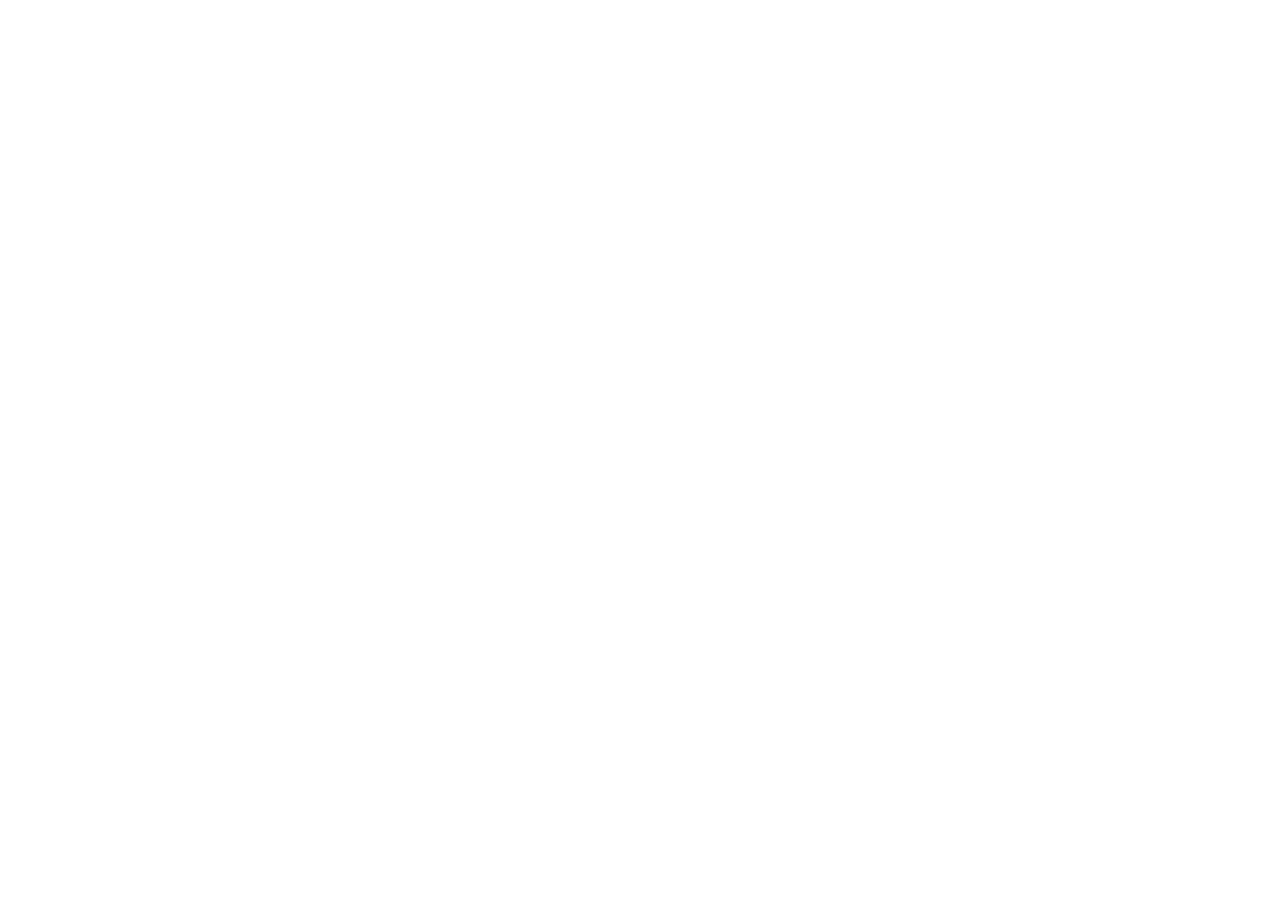
==== index.html @ 9403a47a "ccs global" ====
<!DOCTYPE html>
<html lang="en">
<head>
    <meta charset="UTF-8">
    <meta name="viewport" content="width=device-width, initial-scale=1.0">
    <title>BlogDeCafé</title>
    <link rel="stylesheet" href="css/normalize.css">
    <link href="https://fonts.googleapis.com/css2?family=Open+Sans:ital,wght@0,300..800;1,300..800&family=PT+Sans:ital,wght@0,400;0,700;1,400;1,700&display=swap" rel="stylesheet">
    <link rel="stylesheet" href="css/style.css">
</head>
<body>
    
</body>
</html>
---- css/style.css ----
:root {
    --fuenteHeading: 'PT Sans', sans-serif;
    --fuenteParrafos: 'Open Sans', sans-serif;

    --primario: #784D3C;
    --blanco: #ffffff;
    --negro: #000000;
}

html{
    box-sizing: border-box;
    font-size: 62.5%; /* 1rem = 10px */
}

*, *:before, *:after {
    box-sizing: inherit;
}
body{
    font-family: var(--fuenteParrafos);
    font-size: 1.6rem;
    line-height: 2;
}

/** Globales **/
.contenedor {
    max-width: 120rem;
    width: 90%;
    margin: 0 auto;
}

a{
    text-decoration: none;
}
h1, h2, h3, h4 {
    font-family: var(--fuenteHeading);
}
h1{
    font-size: 4.8rem;
}
h2{
    font-size: 4rem;
}
h3{
    font-size: 3.2rem;
}
h4{
    font-size: 2.8rem;
}
img{
    max-width: 100%;
}
/** Utilidades **/

.no-margin{
    margin: 0;
}
.no-padding{
    padding: 0;
}
.centrar-texto{
    text-align: center;
}
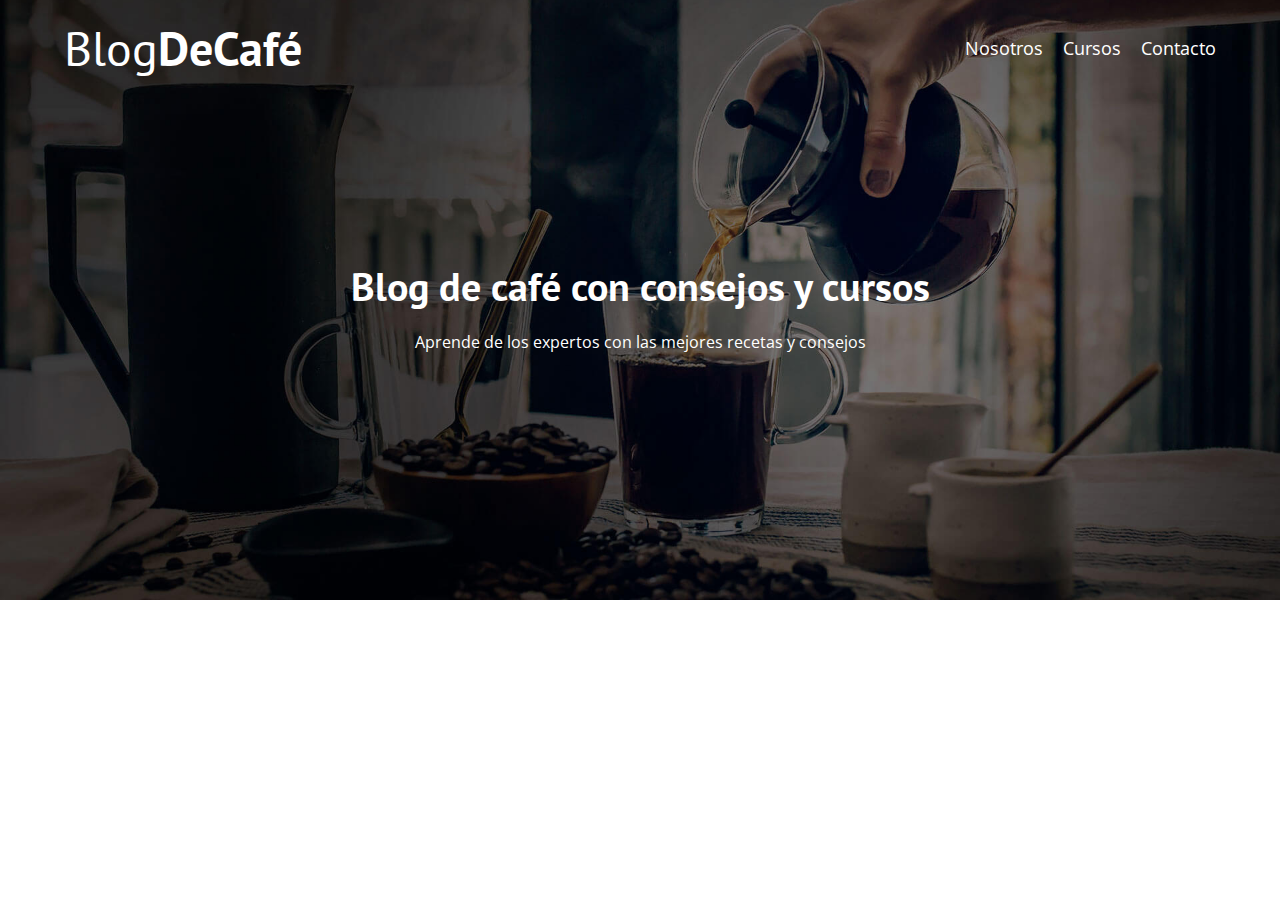
==== commit 7fc695f7: "develop-fix-1" ====
--- a/index.html
+++ b/index.html
@@ -6,9 +6,29 @@
     <title>BlogDeCafé</title>
     <link rel="stylesheet" href="css/normalize.css">
     <link href="https://fonts.googleapis.com/css2?family=Open+Sans:ital,wght@0,300..800;1,300..800&family=PT+Sans:ital,wght@0,400;0,700;1,400;1,700&display=swap" rel="stylesheet">
-    <link rel="stylesheet" href="css/style.css">
+    <link rel="stylesheet" type="text/css" href="css/style.css">
 </head>
 <body>
+
+    <header class="header">
+        <div class="contenedor">
+            <div class="barra">
+                <a class="logo" href="index.html">
+                    <h1 class="logo__nombre no-margin centrar-texto">Blog<span class="logo__bold">DeCafé</span></h1>
+                </a>
+
+                <nav class="navegacion">
+                    <a href="nosotros.html" class="navegacion__enlace">Nosotros</a>
+                    <a href="cursos.html" class="navegacion__enlace">Cursos</a>
+                    <a href="contacto.html" class="navegacion__enlace">Contacto</a>
+                </nav>
+            </div>
+        </div>
+        <div class="header__texto">
+            <h2 class="no-margin">Blog de café con consejos y cursos</h2>
+            <p class="no-margin">Aprende de los expertos con las mejores recetas y consejos</p>
+        </div>
+    </header>
     
 </body>
 </html>--- a/css/style.css
+++ b/css/style.css
@@ -59,4 +59,53 @@
 }
 .centrar-texto{
     text-align: center;
-}+}
+
+/** HEADER **/
+.header{
+    background-image: url(../img/banner.jpg);
+    height: 60rem;
+    background-size: cover;
+    background-repeat: no-repeat;
+    background-position: center center;
+}
+.header__texto{
+    text-align: center;
+    color: var(--blanco);
+    margin-top: 5rem;
+}
+@media (min-width: 768px) {
+   .header__texto{
+    margin-top: 15rem;
+   }
+}
+@media (min-width: 768px) {
+   .barra{
+    display: flex;
+    justify-content: space-between;
+    align-items: center;
+   }
+}
+.logo{ 
+    color: var(--blanco);
+}
+.logo__nombre{
+    font-weight: 400;
+}
+.logo__bold{
+    font-weight: 700;
+}
+
+@media (min-width: 768px) {
+    .navegacion{
+        display: flex;
+        gap: 2rem;
+    }
+ }
+
+.navegacion__enlace{
+    display: block; /* un elemento debajo del otro*/
+    text-align: center;
+    font-size: 1.8rem;
+    color: var(--blanco);
+}
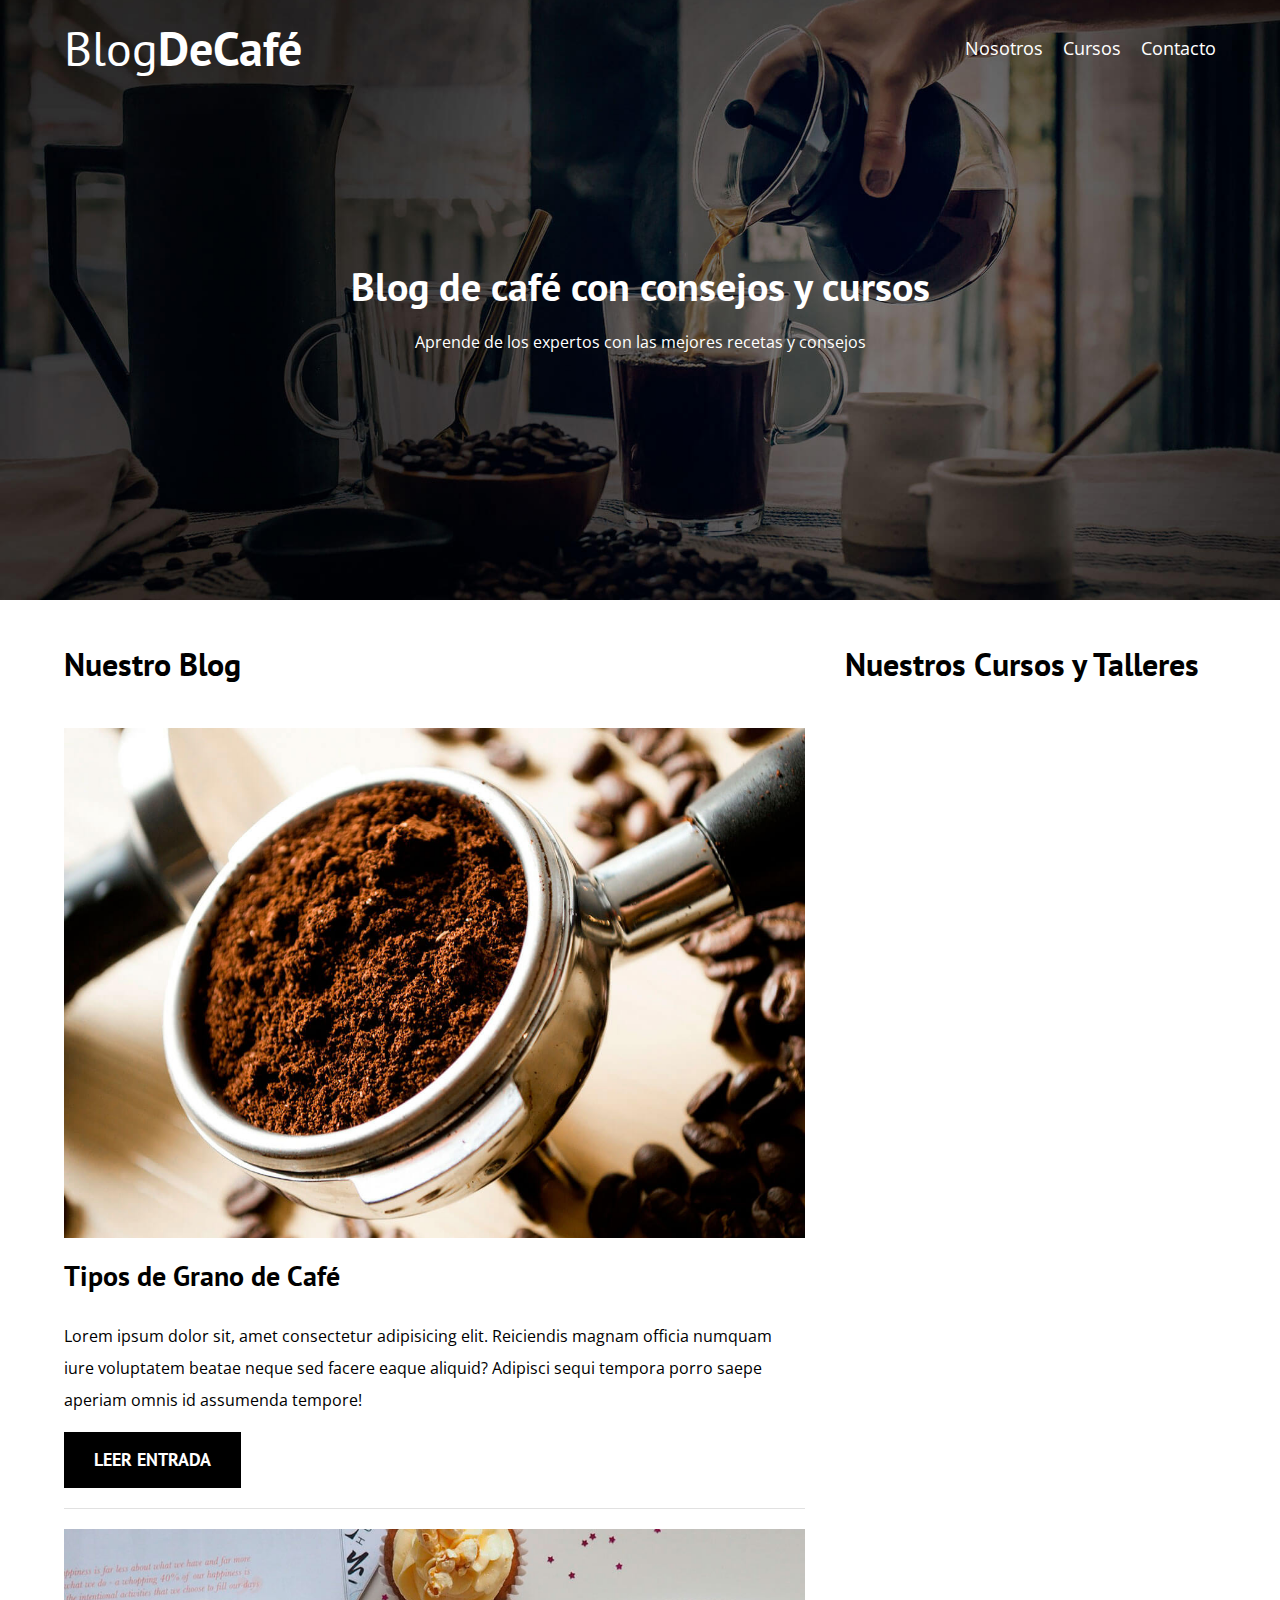
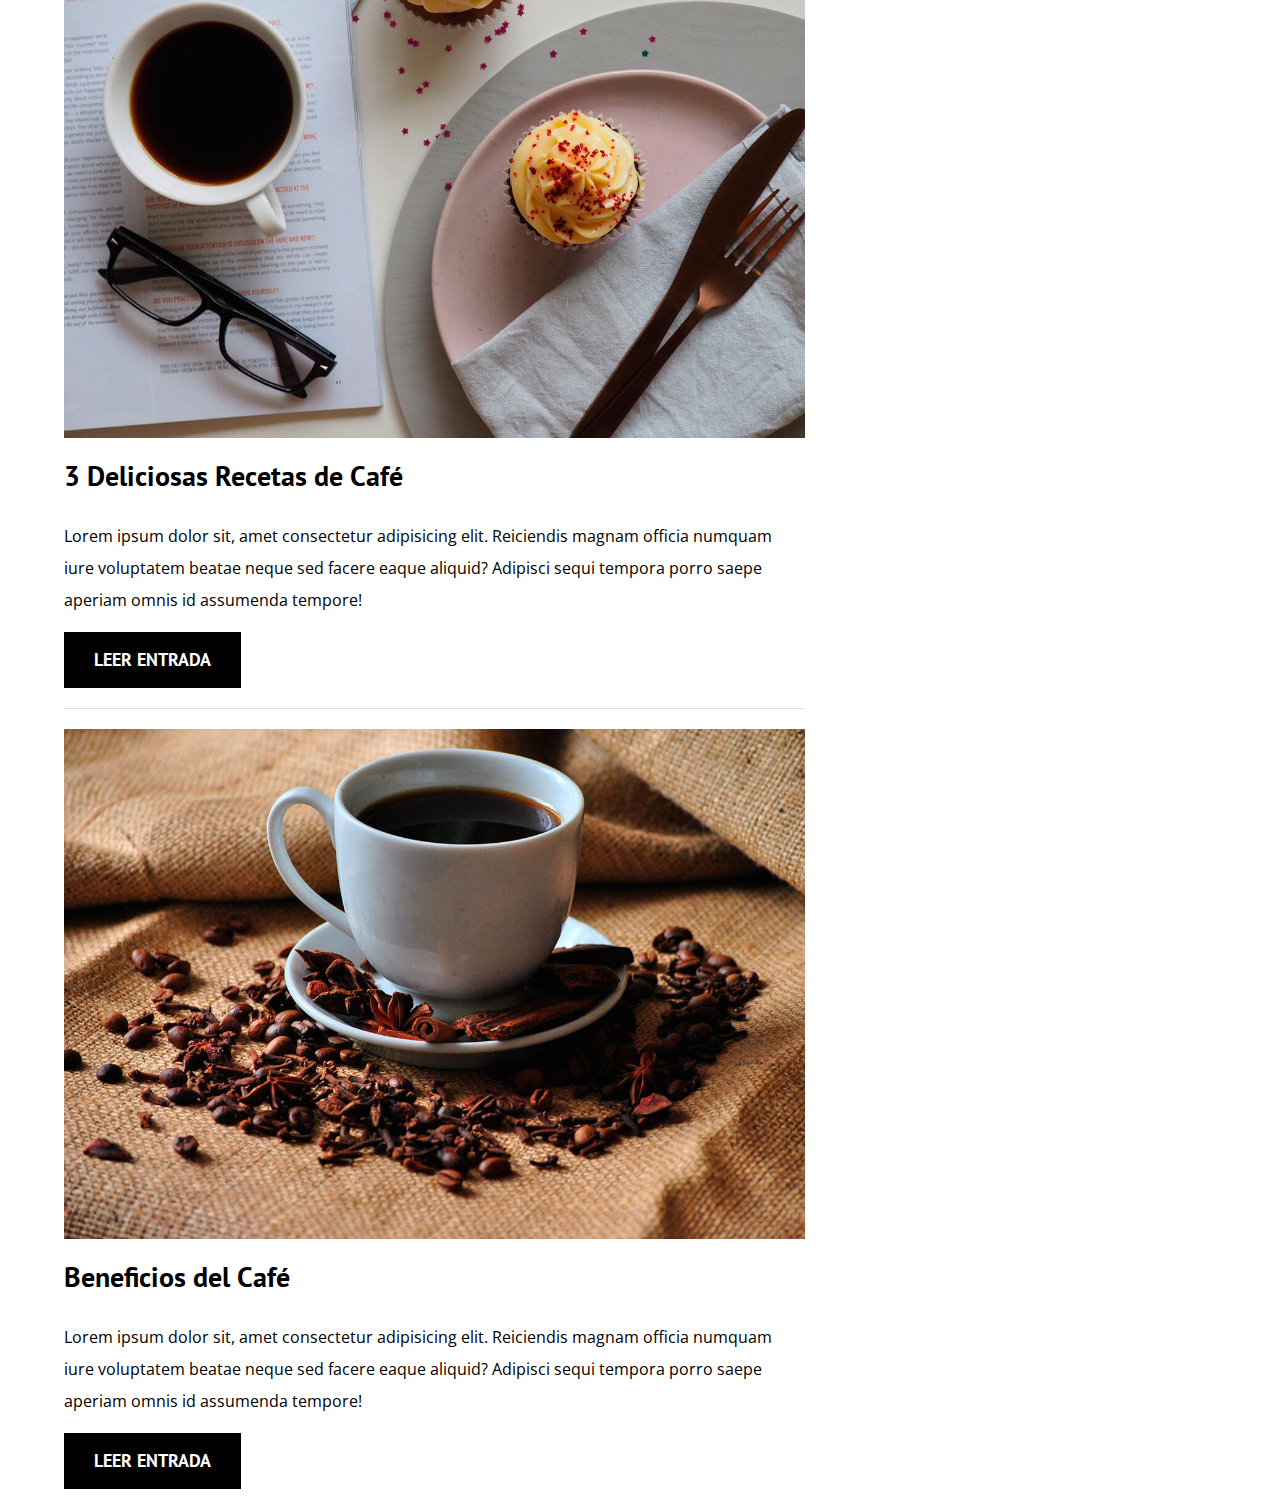
==== commit 18611480: "develop-fix-2" ====
--- a/index.html
+++ b/index.html
@@ -29,6 +29,48 @@
             <p class="no-margin">Aprende de los expertos con las mejores recetas y consejos</p>
         </div>
     </header>
+
+    <div class="contenedor contenido-principal">
+        <main class="blog">
+            <h3>Nuestro Blog</h3>
+
+            <article class="entrada">
+                <div class="entrada__imagen">
+                    <img src="img/blog1.jpg" alt="imagen blog">
+                </div>
+                <div class="entrada__contenido">
+                    <h4 class="no-margin">Tipos de Grano de Café</h4>
+                    <p>Lorem ipsum dolor sit, amet consectetur adipisicing elit. Reiciendis magnam officia numquam iure voluptatem beatae neque sed facere eaque aliquid? Adipisci sequi tempora porro saepe aperiam omnis id assumenda tempore!</p>
+                    <a href="entrada.html" class="boton boton--primario">Leer Entrada</a>
+                </div>
+            </article>
+
+            <article class="entrada">
+                <div class="entrada__imagen">
+                    <img src="img/blog2.jpg" alt="imagen blog">
+                </div>
+                <div class="entrada__contenido">
+                    <h4 class="no-margin">3 Deliciosas Recetas de Café</h4>
+                    <p>Lorem ipsum dolor sit, amet consectetur adipisicing elit. Reiciendis magnam officia numquam iure voluptatem beatae neque sed facere eaque aliquid? Adipisci sequi tempora porro saepe aperiam omnis id assumenda tempore!</p>
+                    <a href="entrada.html" class="boton boton--primario">Leer Entrada</a>
+                </div>
+            </article>
+
+            <article class="entrada">
+                <div class="entrada__imagen">
+                    <img src="img/blog3.jpg" alt="imagen blog">
+                </div>
+                <div class="entrada__contenido">
+                    <h4 class="no-margin">Beneficios del Café</h4>
+                    <p>Lorem ipsum dolor sit, amet consectetur adipisicing elit. Reiciendis magnam officia numquam iure voluptatem beatae neque sed facere eaque aliquid? Adipisci sequi tempora porro saepe aperiam omnis id assumenda tempore!</p>
+                    <a href="entrada.html" class="boton boton--primario">Leer Entrada</a>
+                </div>
+            </article>
+        </main>
+        <aside class="sidebar">
+            <h3>Nuestros Cursos y Talleres</h3>
+        </aside>
+    </div>
     
 </body>
 </html>--- a/css/style.css
+++ b/css/style.css
@@ -3,6 +3,7 @@
     --fuenteParrafos: 'Open Sans', sans-serif;
 
     --primario: #784D3C;
+    --gris: #e1e1e1;
     --blanco: #ffffff;
     --negro: #000000;
 }
@@ -109,3 +110,39 @@
     font-size: 1.8rem;
     color: var(--blanco);
 }
+
+@media (min-width: 768px) {
+   .contenido-principal{
+    display: grid;
+    grid-template-columns: 2fr 1fr;
+    column-gap: 4rem;
+   }
+}
+
+.entrada {
+    border-bottom: 1px solid var(--gris);
+    margin-bottom: 2rem;
+}
+.entrada:last-of-type{
+    border: none;
+    margin-bottom: 0;
+}
+.boton{
+    display: block;
+    font-family: var(--fuenteHeading);
+    color: var(--blanco);
+    text-align: center;
+    padding: 1rem 3rem;
+    font-size: 1.8rem;
+    text-transform: uppercase;
+    font-weight: 700;
+    margin-bottom: 2rem;
+}
+@media (min-width: 768px) {
+   .boton{
+    display: inline-block;
+   }
+}
+.boton--primario{
+    background-color: var(--negro);
+}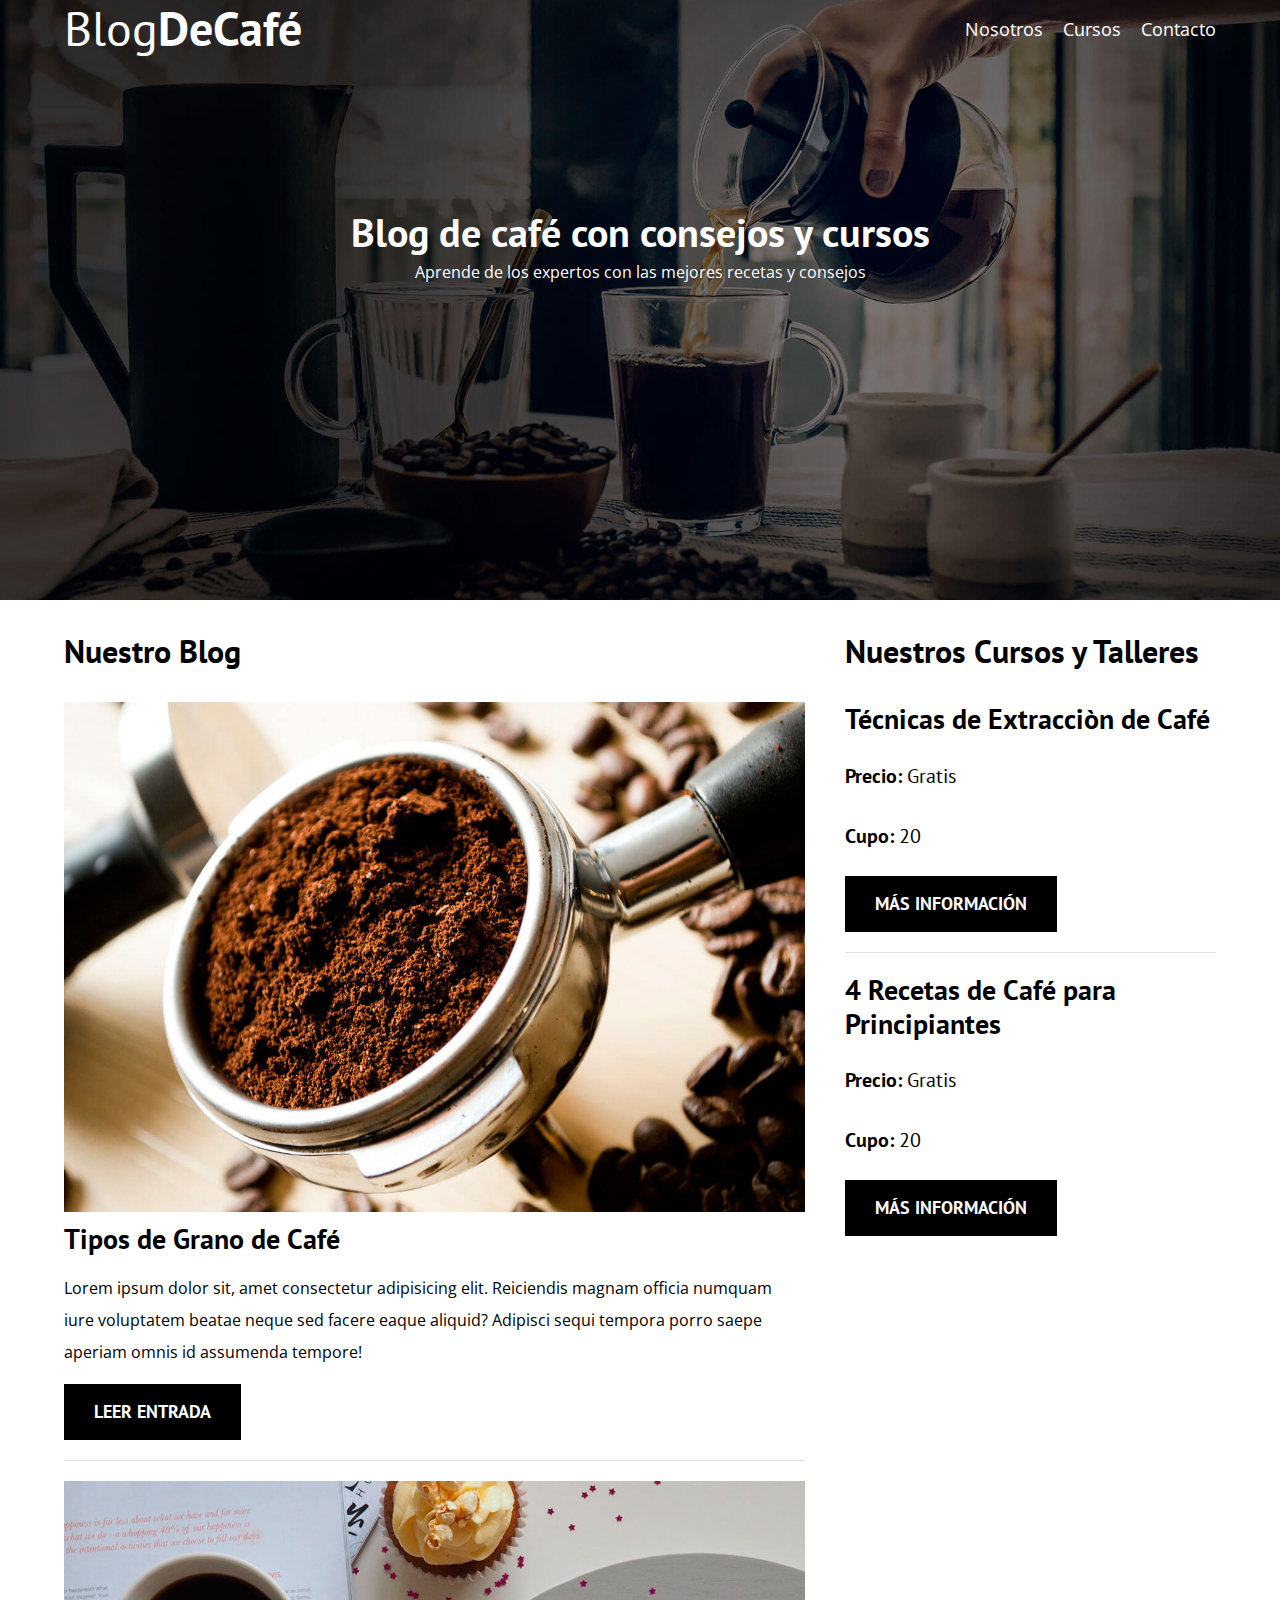
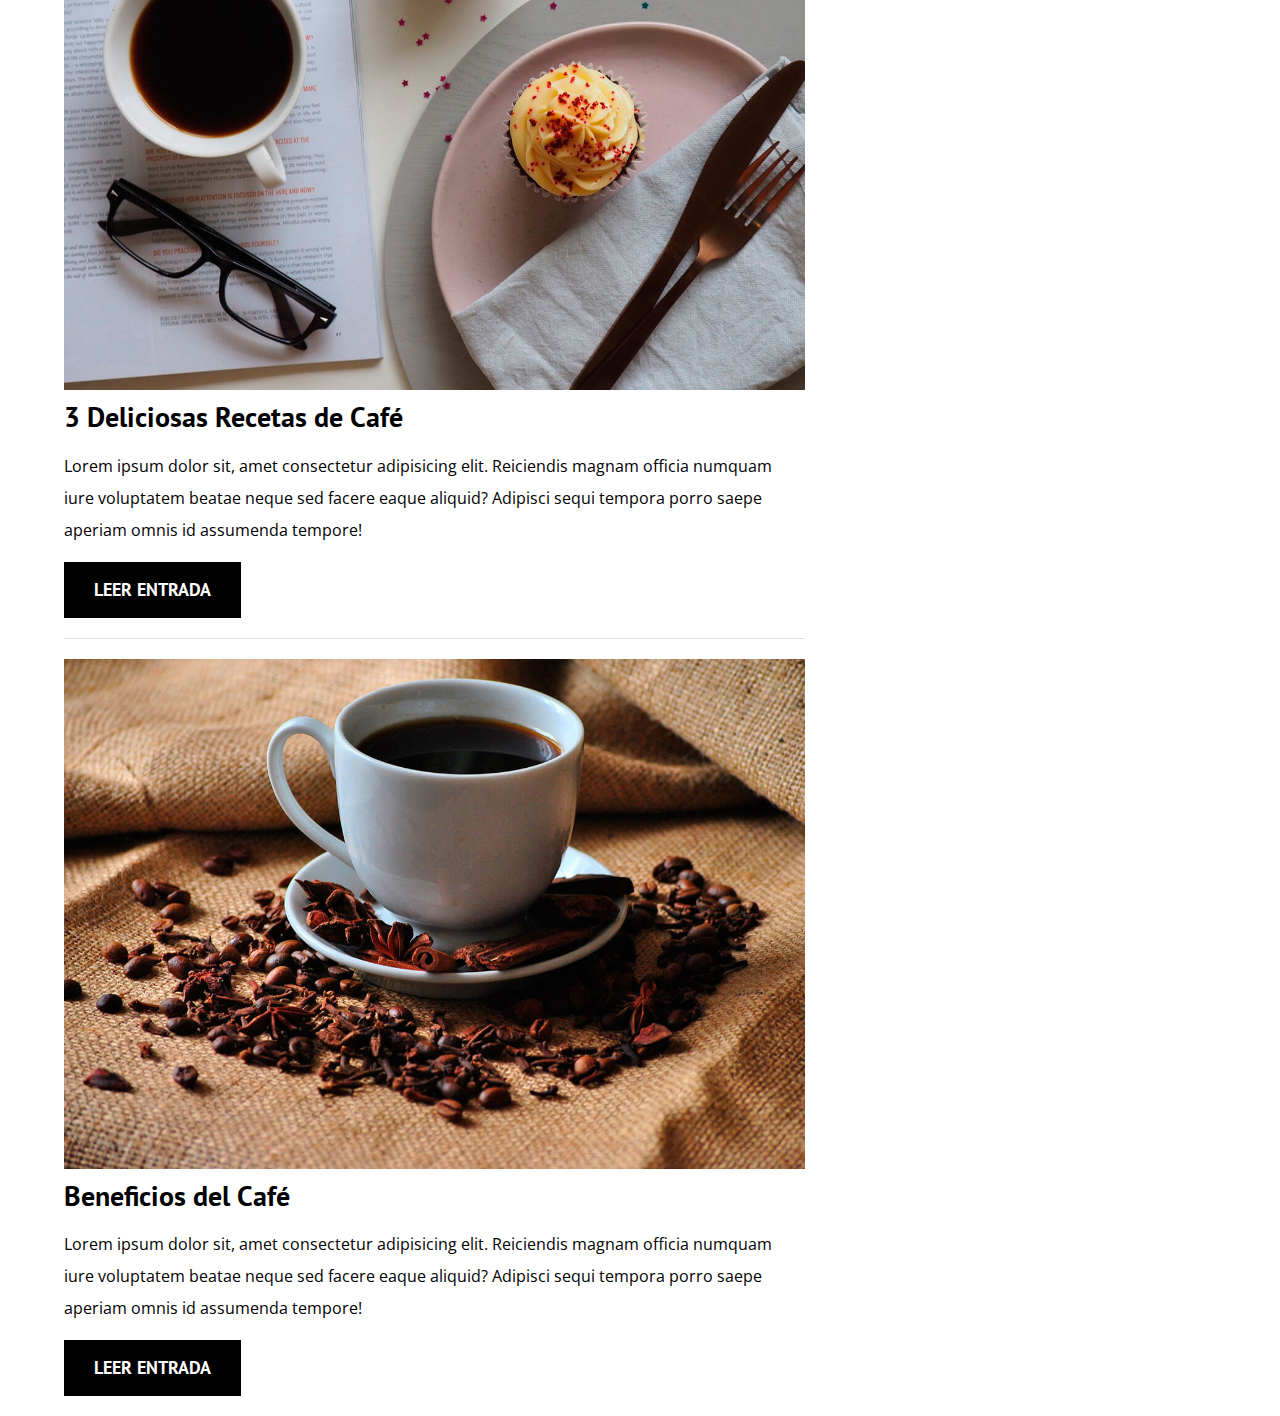
==== commit e598a4b9: "develop-fix-3" ====
--- a/index.html
+++ b/index.html
@@ -69,6 +69,29 @@
         </main>
         <aside class="sidebar">
             <h3>Nuestros Cursos y Talleres</h3>
+
+            <ul class="cursos no-padding">
+                <li class="widget-curso">
+                    <h4 class="no-margin">Técnicas de Extracciòn de Café</h4>
+                    <p class="widget-curso__label">Precio:
+                        <span class="widget-curso__info">Gratis</span>    
+                    </p>
+                    <p class="widget-curso__label">Cupo:
+                        <span class="widget-curso__info">20</span>
+                    </p>
+                    <a href="entrada.html" class="boton boton--primario">Más información</a>
+                </li>
+                <li class="widget-curso">
+                    <h4 class="no-margin">4 Recetas de Café para Principiantes</h4>
+                    <p class="widget-curso__label">Precio:
+                        <span class="widget-curso__info">Gratis</span>    
+                    </p>
+                    <p class="widget-curso__label">Cupo:
+                        <span class="widget-curso__info">20</span>
+                    </p>
+                    <a href="entrada.html" class="boton boton--primario">Más información</a>
+                </li>
+            </ul>
         </aside>
     </div>
     
--- a/css/style.css
+++ b/css/style.css
@@ -34,6 +34,7 @@
 }
 h1, h2, h3, h4 {
     font-family: var(--fuenteHeading);
+    line-height: 1.2;
 }
 h1{
     font-size: 4.8rem;
@@ -145,4 +146,29 @@
 }
 .boton--primario{
     background-color: var(--negro);
+}
+.boton--secundario{
+    background-color: var(--primario);
+}
+.cursos{
+    list-style: none;
+}
+.widget-curso{
+    border-bottom: 1px solid var(--gris);
+    margin-bottom: 2rem;
+}
+.widget-curso:last-of-type{
+    border: none;
+    margin-bottom: 0;
+}
+.widget-curso__label{
+    font-family: var(--fuenteHeading);
+    font-weight: bold;
+}
+.widget-curso__info{
+    font-weight: normal;
+}
+.widget-curso__label,
+.widget-curso__info{
+    font-size: 2rem;
 }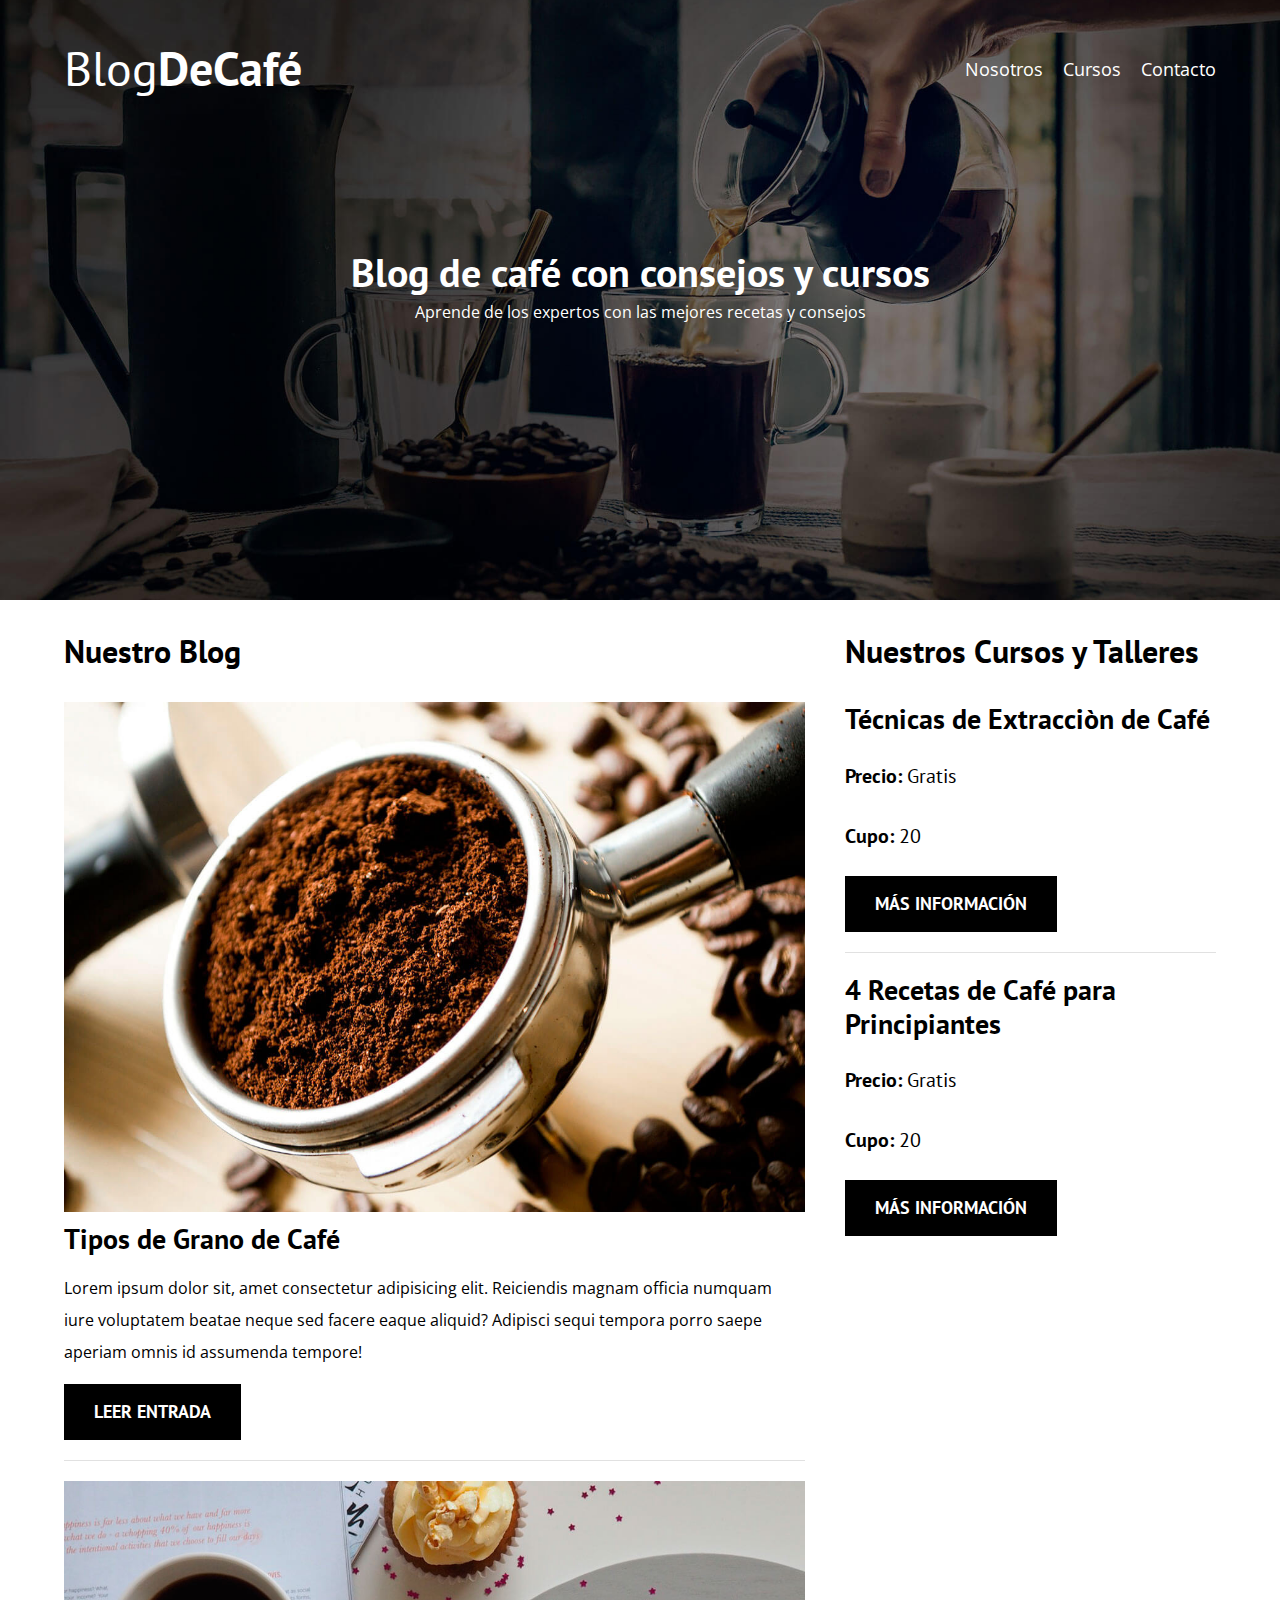
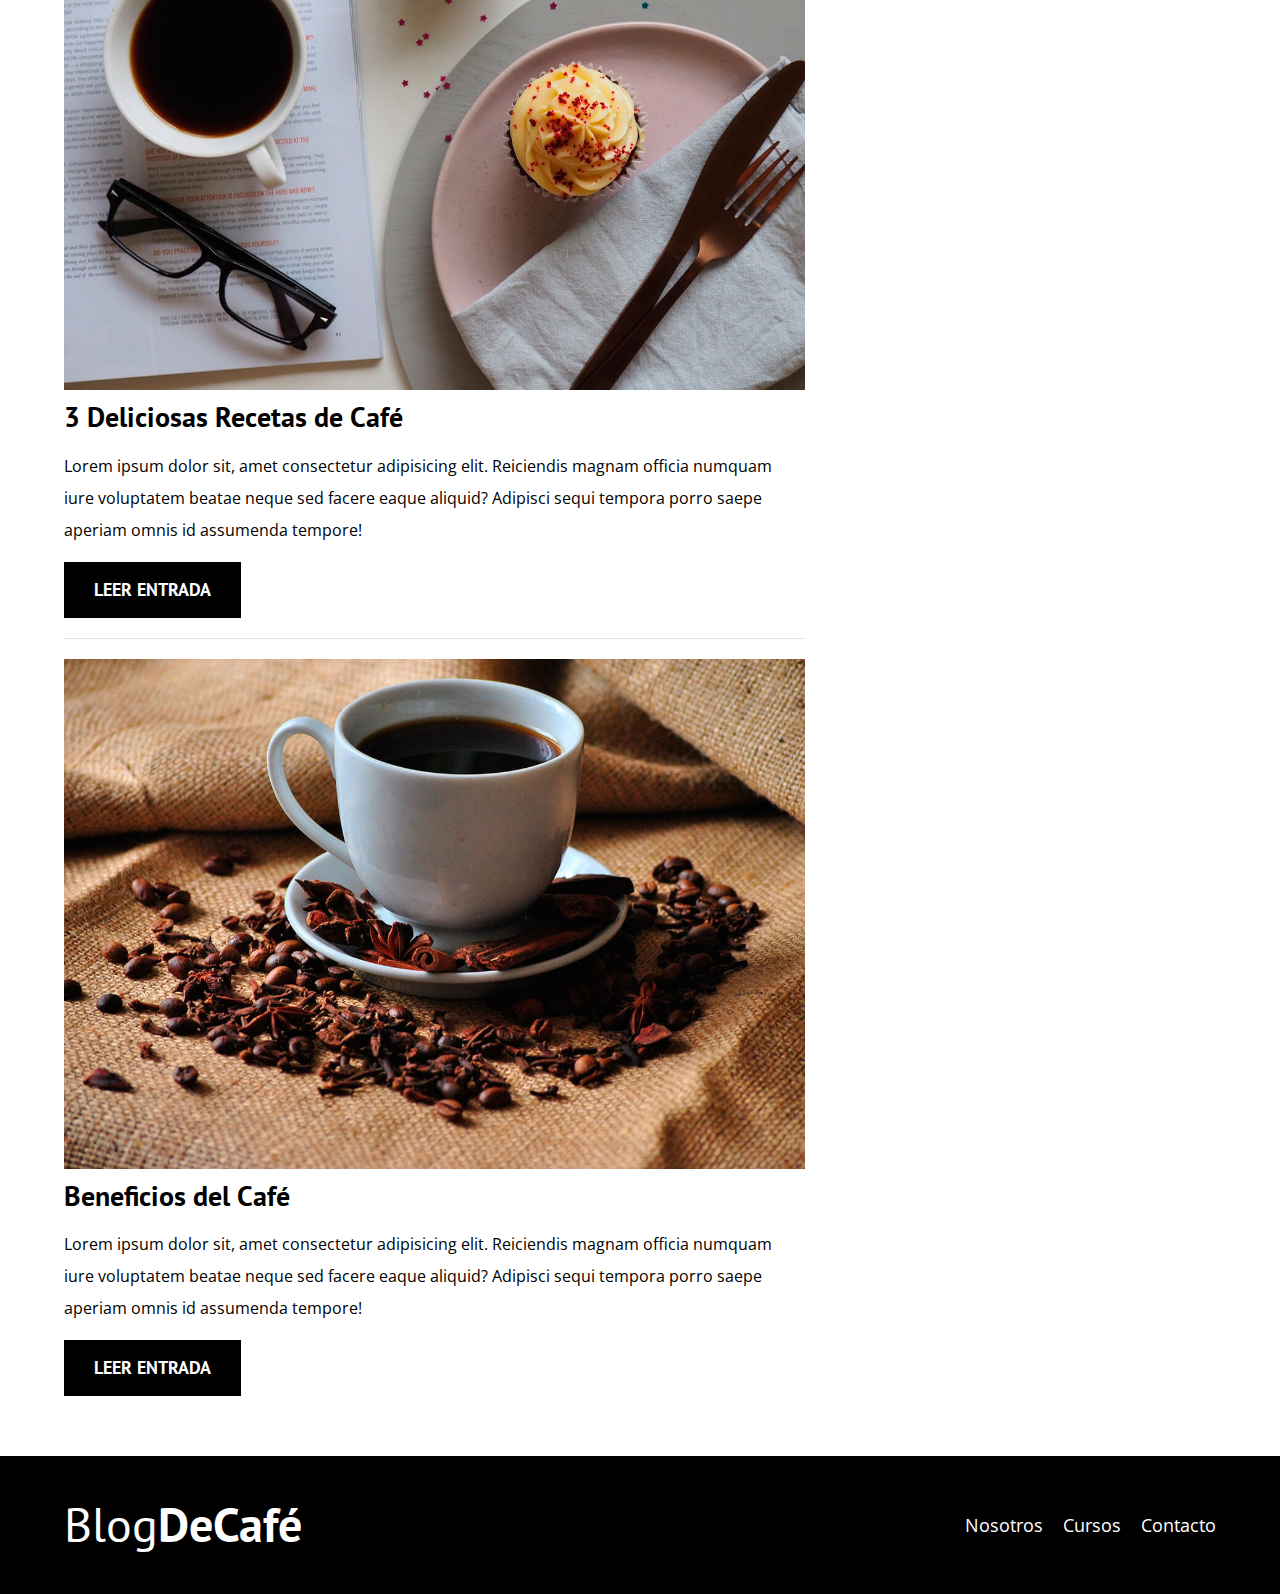
==== commit 7908966c: "develop-fix-4" ====
--- a/index.html
+++ b/index.html
@@ -95,5 +95,20 @@
         </aside>
     </div>
     
+    <footer class="footer">
+        <div class="contenedor">
+            <div class="barra">
+                <a class="logo" href="index.html">
+                    <h1 class="logo__nombre no-margin centrar-texto">Blog<span class="logo__bold">DeCafé</span></h1>
+                </a>
+
+                <nav class="navegacion">
+                    <a href="nosotros.html" class="navegacion__enlace">Nosotros</a>
+                    <a href="cursos.html" class="navegacion__enlace">Cursos</a>
+                    <a href="contacto.html" class="navegacion__enlace">Contacto</a>
+                </nav>
+            </div>
+        </div>
+    </footer>
 </body>
 </html>--- a/css/style.css
+++ b/css/style.css
@@ -26,6 +26,7 @@
 .contenedor {
     max-width: 120rem;
     width: 90%;
+    /**width: min(90%, 120rem);**/
     margin: 0 auto;
 }
 
@@ -81,6 +82,9 @@
     margin-top: 15rem;
    }
 }
+.barra{
+    padding-top: 4rem;
+}
 @media (min-width: 768px) {
    .barra{
     display: flex;
@@ -161,14 +165,48 @@
     border: none;
     margin-bottom: 0;
 }
-.widget-curso__label{
+.widget-curso__label,
+.curso__label {
     font-family: var(--fuenteHeading);
     font-weight: bold;
 }
-.widget-curso__info{
+.widget-curso__info,
+.curso__info {
     font-weight: normal;
 }
 .widget-curso__label,
-.widget-curso__info{
+.widget-curso__info,
+.curso__label,
+.curso__info{
     font-size: 2rem;
-}+}
+
+.footer{
+    background-color: var(--negro);
+    padding-bottom: 4rem;
+    margin-top: 4rem;
+}
+
+/** Sobre Nosotros **/
+@media (min-width: 768px) {
+   .sobre-nosotros{
+    display: grid;
+    grid-template-columns: repeat(2, 1fr);
+    column-gap: 2rem;
+   }
+}
+/** Cursos **/
+.curso{
+    padding: 3rem 0;
+    border-bottom: 1px solid var(--gris);
+}
+@media (min-width: 768px) {
+   .curso{
+    display: grid;
+    grid-template-columns: 1fr 2fr;
+    column-gap: 2rem;
+   }
+}
+.curso:last-of-type{
+    border: none;
+}
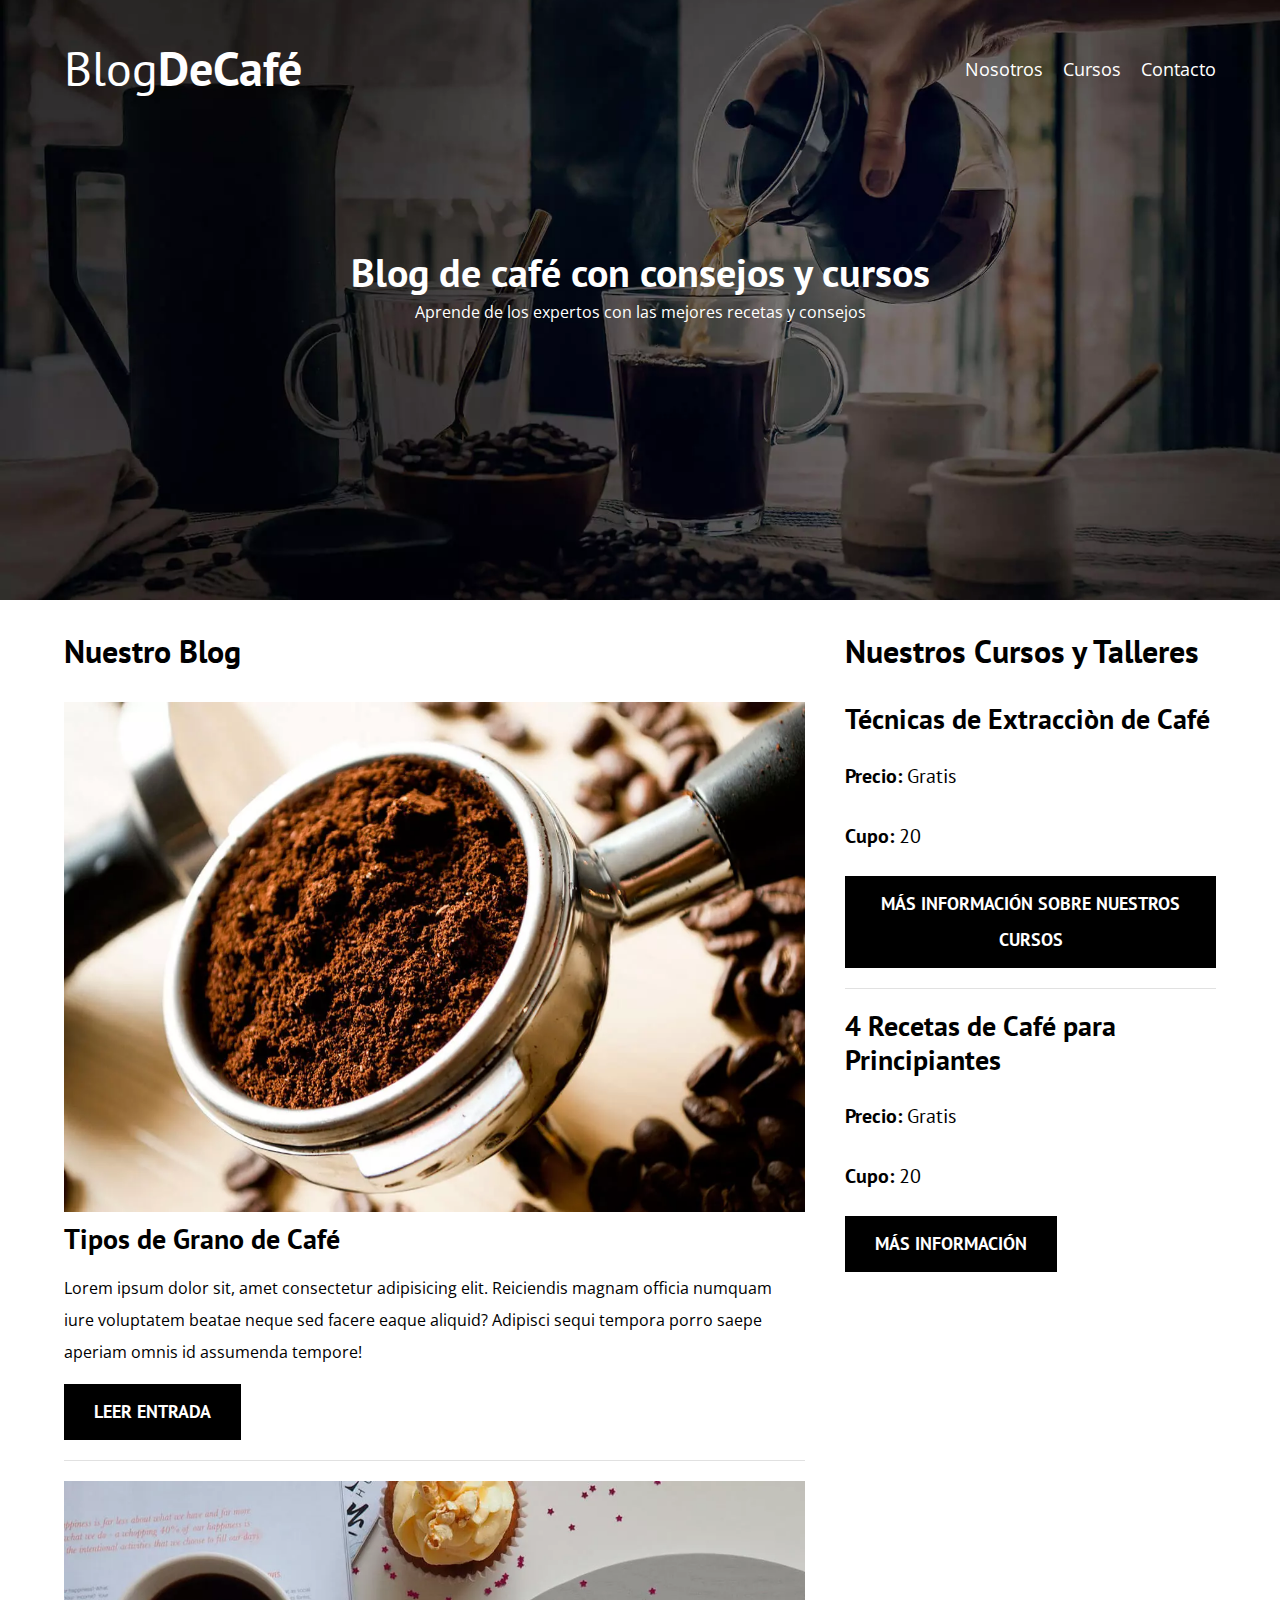
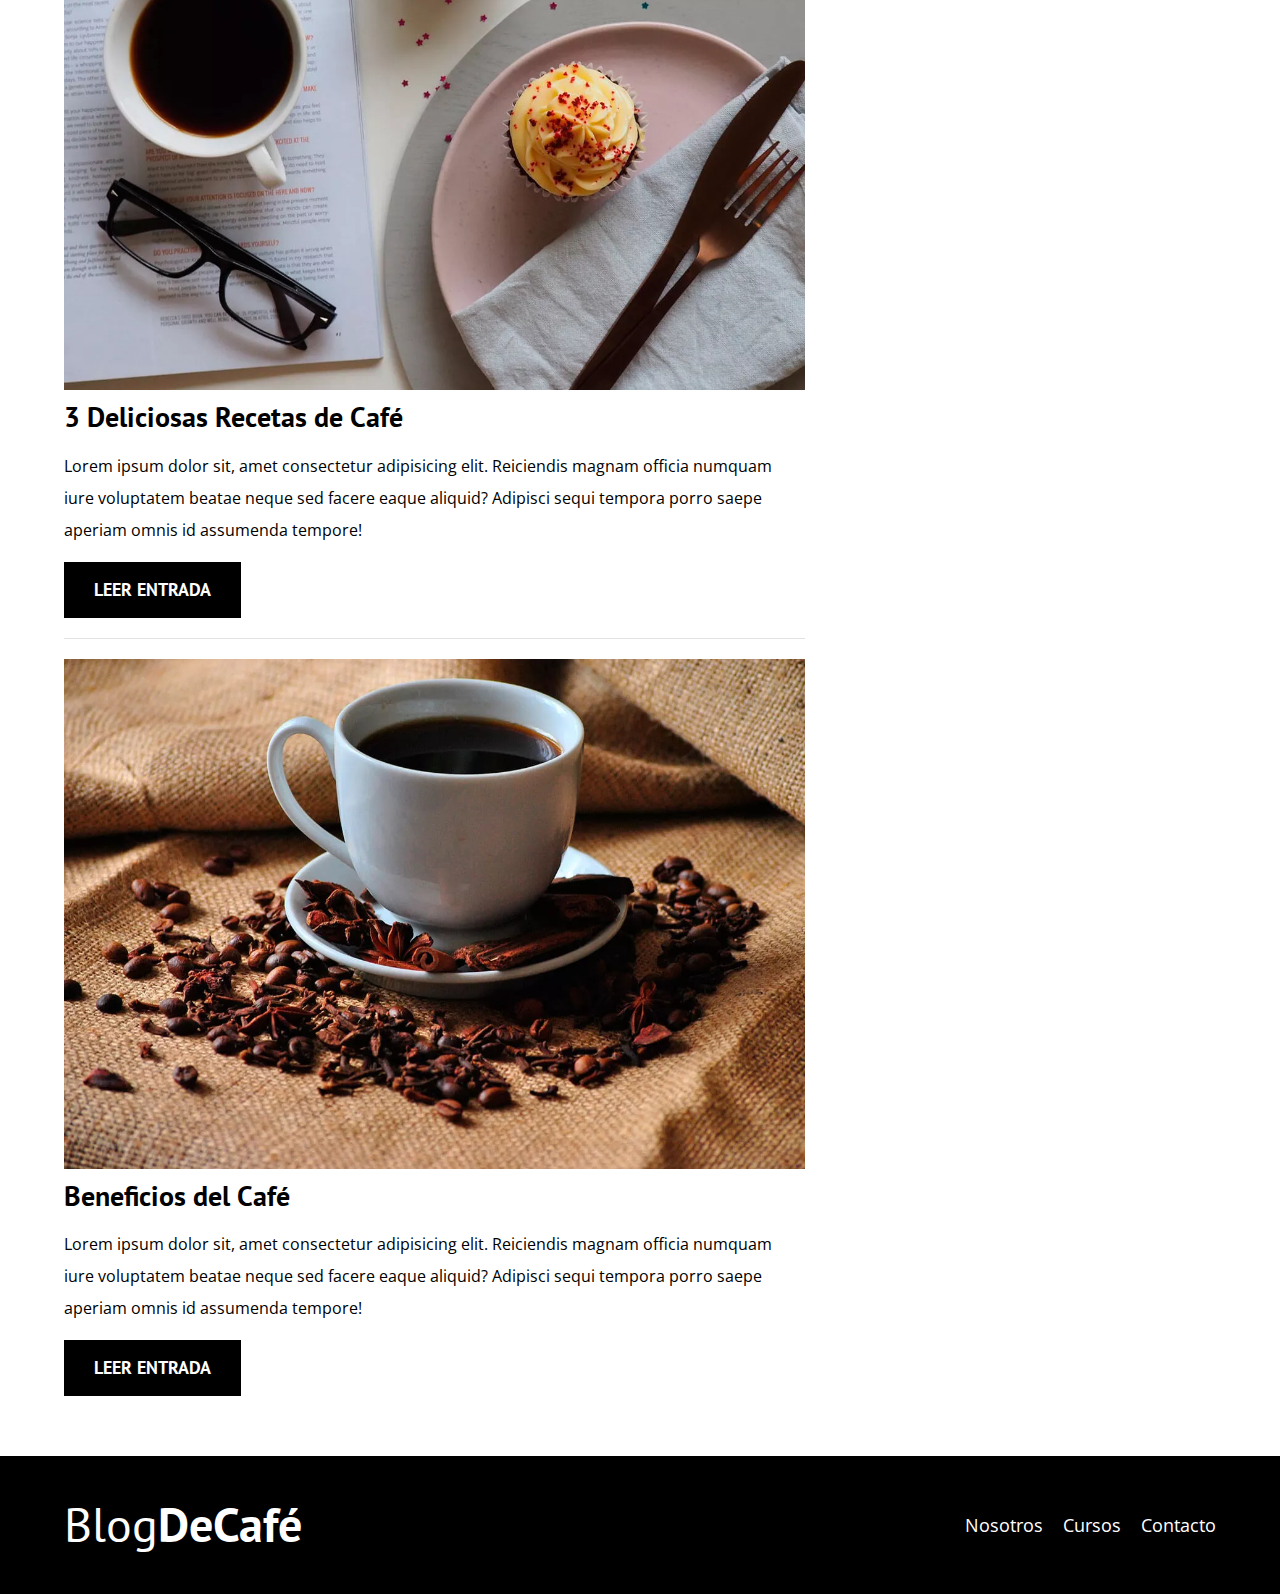
==== commit 4035fa39: "develop-fix-5" ====
--- a/index.html
+++ b/index.html
@@ -4,9 +4,24 @@
     <meta charset="UTF-8">
     <meta name="viewport" content="width=device-width, initial-scale=1.0">
     <title>BlogDeCafé</title>
+    <meta name="description" content="Página web de blog de café">
+    
+    <!-- PREFETCH-->
+
+    <link rel="prefetch" href="nosotros.html" as="document">
+
+    <!-- PRELOAD -->
+
+    <link rel="preload" href="css/normalize.css" as="style">
     <link rel="stylesheet" href="css/normalize.css">
+    
+    <link rel="preload" href="https://fonts.googleapis.com/css2?family=Open+Sans:ital,wght@0,300..800;1,300..800&family=PT+Sans:ital,wght@0,400;0,700;1,400;1,700&display=swap" 
+    crossorigin="crossorigin" as="font">
     <link href="https://fonts.googleapis.com/css2?family=Open+Sans:ital,wght@0,300..800;1,300..800&family=PT+Sans:ital,wght@0,400;0,700;1,400;1,700&display=swap" rel="stylesheet">
-    <link rel="stylesheet" type="text/css" href="css/style.css">
+
+    <link rel="preload" href="css/style.css" as="style">
+    <link rel="stylesheet" href="css/style.css">
+
 </head>
 <body>
 
@@ -36,34 +51,43 @@
 
             <article class="entrada">
                 <div class="entrada__imagen">
-                    <img src="img/blog1.jpg" alt="imagen blog">
+                    <picture>
+                        <source loading="lazy" srcset="img/blog1.webp" type="image/webp">
+                        <img loading="lazy" src="img/blog1.jpg" alt="imagen blog">
+                    </picture>
                 </div>
                 <div class="entrada__contenido">
                     <h4 class="no-margin">Tipos de Grano de Café</h4>
                     <p>Lorem ipsum dolor sit, amet consectetur adipisicing elit. Reiciendis magnam officia numquam iure voluptatem beatae neque sed facere eaque aliquid? Adipisci sequi tempora porro saepe aperiam omnis id assumenda tempore!</p>
-                    <a href="entrada.html" class="boton boton--primario">Leer Entrada</a>
+                    <a href="" class="boton boton--primario">Leer Entrada</a>
                 </div>
             </article>
 
             <article class="entrada">
                 <div class="entrada__imagen">
-                    <img src="img/blog2.jpg" alt="imagen blog">
+                    <picture>
+                        <source loading="lazy" srcset="img/blog2.webp" type="image/webp">
+                        <img loading="lazy" src="img/blog2.jpg" alt="imagen blog">
+                    </picture>
                 </div>
                 <div class="entrada__contenido">
                     <h4 class="no-margin">3 Deliciosas Recetas de Café</h4>
                     <p>Lorem ipsum dolor sit, amet consectetur adipisicing elit. Reiciendis magnam officia numquam iure voluptatem beatae neque sed facere eaque aliquid? Adipisci sequi tempora porro saepe aperiam omnis id assumenda tempore!</p>
-                    <a href="entrada.html" class="boton boton--primario">Leer Entrada</a>
+                    <a href="" class="boton boton--primario">Leer Entrada</a>
                 </div>
             </article>
 
             <article class="entrada">
                 <div class="entrada__imagen">
-                    <img src="img/blog3.jpg" alt="imagen blog">
+                    <picture>
+                        <source loading="lazy" srcset="img/blog3.webp" type="image/webp">
+                        <img loading="lazy" src="img/blog3.jpg" alt="imagen blog">
+                    </picture>
                 </div>
                 <div class="entrada__contenido">
                     <h4 class="no-margin">Beneficios del Café</h4>
                     <p>Lorem ipsum dolor sit, amet consectetur adipisicing elit. Reiciendis magnam officia numquam iure voluptatem beatae neque sed facere eaque aliquid? Adipisci sequi tempora porro saepe aperiam omnis id assumenda tempore!</p>
-                    <a href="entrada.html" class="boton boton--primario">Leer Entrada</a>
+                    <a href="" class="boton boton--primario">Leer Entrada</a>
                 </div>
             </article>
         </main>
@@ -79,7 +103,7 @@
                     <p class="widget-curso__label">Cupo:
                         <span class="widget-curso__info">20</span>
                     </p>
-                    <a href="entrada.html" class="boton boton--primario">Más información</a>
+                    <a href="entrada.html" class="boton boton--primario">Más información sobre nuestros cursos</a>
                 </li>
                 <li class="widget-curso">
                     <h4 class="no-margin">4 Recetas de Café para Principiantes</h4>
@@ -110,5 +134,7 @@
             </div>
         </div>
     </footer>
+
+    <script src="js/modernizr.js"></script>
 </body>
 </html>--- a/css/style.css
+++ b/css/style.css
@@ -1,212 +1,257 @@
 :root {
-    --fuenteHeading: 'PT Sans', sans-serif;
-    --fuenteParrafos: 'Open Sans', sans-serif;
-
-    --primario: #784D3C;
-    --gris: #e1e1e1;
-    --blanco: #ffffff;
-    --negro: #000000;
-}
-
-html{
-    box-sizing: border-box;
-    font-size: 62.5%; /* 1rem = 10px */
-}
-
-*, *:before, *:after {
-    box-sizing: inherit;
-}
-body{
-    font-family: var(--fuenteParrafos);
-    font-size: 1.6rem;
-    line-height: 2;
+  --fuenteHeading: "PT Sans", sans-serif;
+  --fuenteParrafos: "Open Sans", sans-serif;
+
+  --primario: #784d3c;
+  --gris: #e1e1e1;
+  --blanco: #ffffff;
+  --negro: #000000;
+}
+
+html {
+  box-sizing: border-box;
+  font-size: 62.5%; /* 1rem = 10px */
+}
+
+*,
+*:before,
+*:after {
+  box-sizing: inherit;
+}
+body {
+  font-family: var(--fuenteParrafos);
+  font-size: 1.6rem;
+  line-height: 2;
 }
 
 /** Globales **/
 .contenedor {
-    max-width: 120rem;
-    width: 90%;
-    /**width: min(90%, 120rem);**/
-    margin: 0 auto;
-}
-
-a{
-    text-decoration: none;
-}
-h1, h2, h3, h4 {
-    font-family: var(--fuenteHeading);
-    line-height: 1.2;
-}
-h1{
-    font-size: 4.8rem;
-}
-h2{
-    font-size: 4rem;
-}
-h3{
-    font-size: 3.2rem;
-}
-h4{
-    font-size: 2.8rem;
-}
-img{
-    max-width: 100%;
+  max-width: 120rem;
+  width: 90%;
+  /**width: min(90%, 120rem);**/
+  margin: 0 auto;
+}
+
+a {
+  text-decoration: none;
+}
+h1,
+h2,
+h3,
+h4 {
+  font-family: var(--fuenteHeading);
+  line-height: 1.2;
+}
+h1 {
+  font-size: 4.8rem;
+}
+h2 {
+  font-size: 4rem;
+}
+h3 {
+  font-size: 3.2rem;
+}
+h4 {
+  font-size: 2.8rem;
+}
+img {
+  max-width: 100%;
 }
 /** Utilidades **/
 
-.no-margin{
-    margin: 0;
-}
-.no-padding{
-    padding: 0;
-}
-.centrar-texto{
-    text-align: center;
+.no-margin {
+  margin: 0;
+}
+.no-padding {
+  padding: 0;
+}
+.centrar-texto {
+  text-align: center;
 }
 
 /** HEADER **/
-.header{
-    background-image: url(../img/banner.jpg);
-    height: 60rem;
-    background-size: cover;
-    background-repeat: no-repeat;
-    background-position: center center;
-}
-.header__texto{
-    text-align: center;
-    color: var(--blanco);
-    margin-top: 5rem;
-}
-@media (min-width: 768px) {
-   .header__texto{
+.webp .header{
+  background-image: url(../img/banner.webp);
+}
+.no-webp .header{
+  background-image: url(../img/banner.jpg);
+}
+.header {
+  height: 60rem;
+  background-size: cover;
+  background-repeat: no-repeat;
+  background-position: center center;
+}
+.header__texto {
+  text-align: center;
+  color: var(--blanco);
+  margin-top: 5rem;
+}
+@media (min-width: 768px) {
+  .header__texto {
     margin-top: 15rem;
-   }
-}
-.barra{
-    padding-top: 4rem;
-}
-@media (min-width: 768px) {
-   .barra{
+  }
+}
+.barra {
+  padding-top: 4rem;
+}
+@media (min-width: 768px) {
+  .barra {
     display: flex;
     justify-content: space-between;
     align-items: center;
-   }
-}
-.logo{ 
-    color: var(--blanco);
-}
-.logo__nombre{
-    font-weight: 400;
-}
-.logo__bold{
-    font-weight: 700;
-}
-
-@media (min-width: 768px) {
-    .navegacion{
-        display: flex;
-        gap: 2rem;
-    }
- }
-
-.navegacion__enlace{
-    display: block; /* un elemento debajo del otro*/
-    text-align: center;
-    font-size: 1.8rem;
-    color: var(--blanco);
-}
-
-@media (min-width: 768px) {
-   .contenido-principal{
+  }
+}
+.logo {
+  color: var(--blanco);
+}
+.logo__nombre {
+  font-weight: 400;
+}
+.logo__bold {
+  font-weight: 700;
+}
+
+@media (min-width: 768px) {
+  .navegacion {
+    display: flex;
+    gap: 2rem;
+  }
+}
+
+.navegacion__enlace {
+  display: block; /* un elemento debajo del otro*/
+  text-align: center;
+  font-size: 1.8rem;
+  color: var(--blanco);
+}
+
+@media (min-width: 768px) {
+  .contenido-principal {
     display: grid;
     grid-template-columns: 2fr 1fr;
     column-gap: 4rem;
-   }
+  }
 }
 
 .entrada {
-    border-bottom: 1px solid var(--gris);
-    margin-bottom: 2rem;
-}
-.entrada:last-of-type{
-    border: none;
-    margin-bottom: 0;
-}
-.boton{
-    display: block;
-    font-family: var(--fuenteHeading);
-    color: var(--blanco);
-    text-align: center;
-    padding: 1rem 3rem;
-    font-size: 1.8rem;
-    text-transform: uppercase;
-    font-weight: 700;
-    margin-bottom: 2rem;
-}
-@media (min-width: 768px) {
-   .boton{
+  border-bottom: 1px solid var(--gris);
+  margin-bottom: 2rem;
+}
+.entrada:last-of-type {
+  border: none;
+  margin-bottom: 0;
+}
+.boton {
+  display: block;
+  font-family: var(--fuenteHeading);
+  color: var(--blanco);
+  text-align: center;
+  padding: 1rem 3rem;
+  font-size: 1.8rem;
+  text-transform: uppercase;
+  font-weight: 700;
+  margin-bottom: 2rem;
+  border: none;
+}
+@media (min-width: 768px) {
+  .boton {
     display: inline-block;
-   }
-}
-.boton--primario{
-    background-color: var(--negro);
-}
-.boton--secundario{
-    background-color: var(--primario);
-}
-.cursos{
-    list-style: none;
-}
-.widget-curso{
-    border-bottom: 1px solid var(--gris);
-    margin-bottom: 2rem;
-}
-.widget-curso:last-of-type{
-    border: none;
-    margin-bottom: 0;
+  }
+}
+.boton:hover{
+  cursor: pointer;
+}
+.boton--primario {
+  background-color: var(--negro);
+}
+.boton--secundario {
+  background-color: var(--primario);
+}
+.cursos {
+  list-style: none;
+}
+.widget-curso {
+  border-bottom: 1px solid var(--gris);
+  margin-bottom: 2rem;
+}
+.widget-curso:last-of-type {
+  border: none;
+  margin-bottom: 0;
 }
 .widget-curso__label,
 .curso__label {
-    font-family: var(--fuenteHeading);
-    font-weight: bold;
+  font-family: var(--fuenteHeading);
+  font-weight: bold;
 }
 .widget-curso__info,
 .curso__info {
-    font-weight: normal;
+  font-weight: normal;
 }
 .widget-curso__label,
 .widget-curso__info,
 .curso__label,
-.curso__info{
-    font-size: 2rem;
-}
-
-.footer{
-    background-color: var(--negro);
-    padding-bottom: 4rem;
-    margin-top: 4rem;
+.curso__info {
+  font-size: 2rem;
+}
+
+.footer {
+  background-color: var(--negro);
+  padding-bottom: 4rem;
+  margin-top: 4rem;
 }
 
 /** Sobre Nosotros **/
 @media (min-width: 768px) {
-   .sobre-nosotros{
+  .sobre-nosotros {
     display: grid;
     grid-template-columns: repeat(2, 1fr);
     column-gap: 2rem;
-   }
+  }
 }
 /** Cursos **/
-.curso{
-    padding: 3rem 0;
-    border-bottom: 1px solid var(--gris);
-}
-@media (min-width: 768px) {
-   .curso{
+.curso {
+  padding: 3rem 0;
+  border-bottom: 1px solid var(--gris);
+}
+@media (min-width: 768px) {
+  .curso {
     display: grid;
     grid-template-columns: 1fr 2fr;
     column-gap: 2rem;
-   }
-}
-.curso:last-of-type{
-    border: none;
-}
+  }
+}
+.curso:last-of-type {
+  border: none;
+}
+
+/** CONTACTO **/
+.contacto-bg{
+    background-image: url(../img/contacto.jpg);
+    height: 40rem;
+    background-size: cover;
+    background-repeat: no-repeat;
+}
+
+.formulario{
+  background-color: var(--blanco);
+  margin: -5rem auto 0 auto;
+  width: 95%;
+  padding: 5rem;
+}
+.campo{
+  display: flex;
+  margin-bottom: 2rem;
+}
+.campo__label{
+  flex: 0 0 9rem;
+  text-align: right;
+  padding-right: 2rem;
+}
+.campo__field{
+  flex: 1;
+  border: 1px solid var(--gris);
+}
+.campo__field--textarea{
+  height: 20rem;
+}--- a/css/style.css
+++ b/css/style.css
@@ -1,212 +1,257 @@
 :root {
-    --fuenteHeading: 'PT Sans', sans-serif;
-    --fuenteParrafos: 'Open Sans', sans-serif;
-
-    --primario: #784D3C;
-    --gris: #e1e1e1;
-    --blanco: #ffffff;
-    --negro: #000000;
-}
-
-html{
-    box-sizing: border-box;
-    font-size: 62.5%; /* 1rem = 10px */
-}
-
-*, *:before, *:after {
-    box-sizing: inherit;
-}
-body{
-    font-family: var(--fuenteParrafos);
-    font-size: 1.6rem;
-    line-height: 2;
+  --fuenteHeading: "PT Sans", sans-serif;
+  --fuenteParrafos: "Open Sans", sans-serif;
+
+  --primario: #784d3c;
+  --gris: #e1e1e1;
+  --blanco: #ffffff;
+  --negro: #000000;
+}
+
+html {
+  box-sizing: border-box;
+  font-size: 62.5%; /* 1rem = 10px */
+}
+
+*,
+*:before,
+*:after {
+  box-sizing: inherit;
+}
+body {
+  font-family: var(--fuenteParrafos);
+  font-size: 1.6rem;
+  line-height: 2;
 }
 
 /** Globales **/
 .contenedor {
-    max-width: 120rem;
-    width: 90%;
-    /**width: min(90%, 120rem);**/
-    margin: 0 auto;
-}
-
-a{
-    text-decoration: none;
-}
-h1, h2, h3, h4 {
-    font-family: var(--fuenteHeading);
-    line-height: 1.2;
-}
-h1{
-    font-size: 4.8rem;
-}
-h2{
-    font-size: 4rem;
-}
-h3{
-    font-size: 3.2rem;
-}
-h4{
-    font-size: 2.8rem;
-}
-img{
-    max-width: 100%;
+  max-width: 120rem;
+  width: 90%;
+  /**width: min(90%, 120rem);**/
+  margin: 0 auto;
+}
+
+a {
+  text-decoration: none;
+}
+h1,
+h2,
+h3,
+h4 {
+  font-family: var(--fuenteHeading);
+  line-height: 1.2;
+}
+h1 {
+  font-size: 4.8rem;
+}
+h2 {
+  font-size: 4rem;
+}
+h3 {
+  font-size: 3.2rem;
+}
+h4 {
+  font-size: 2.8rem;
+}
+img {
+  max-width: 100%;
 }
 /** Utilidades **/
 
-.no-margin{
-    margin: 0;
-}
-.no-padding{
-    padding: 0;
-}
-.centrar-texto{
-    text-align: center;
+.no-margin {
+  margin: 0;
+}
+.no-padding {
+  padding: 0;
+}
+.centrar-texto {
+  text-align: center;
 }
 
 /** HEADER **/
-.header{
-    background-image: url(../img/banner.jpg);
-    height: 60rem;
-    background-size: cover;
-    background-repeat: no-repeat;
-    background-position: center center;
-}
-.header__texto{
-    text-align: center;
-    color: var(--blanco);
-    margin-top: 5rem;
-}
-@media (min-width: 768px) {
-   .header__texto{
+.webp .header{
+  background-image: url(../img/banner.webp);
+}
+.no-webp .header{
+  background-image: url(../img/banner.jpg);
+}
+.header {
+  height: 60rem;
+  background-size: cover;
+  background-repeat: no-repeat;
+  background-position: center center;
+}
+.header__texto {
+  text-align: center;
+  color: var(--blanco);
+  margin-top: 5rem;
+}
+@media (min-width: 768px) {
+  .header__texto {
     margin-top: 15rem;
-   }
-}
-.barra{
-    padding-top: 4rem;
-}
-@media (min-width: 768px) {
-   .barra{
+  }
+}
+.barra {
+  padding-top: 4rem;
+}
+@media (min-width: 768px) {
+  .barra {
     display: flex;
     justify-content: space-between;
     align-items: center;
-   }
-}
-.logo{ 
-    color: var(--blanco);
-}
-.logo__nombre{
-    font-weight: 400;
-}
-.logo__bold{
-    font-weight: 700;
-}
-
-@media (min-width: 768px) {
-    .navegacion{
-        display: flex;
-        gap: 2rem;
-    }
- }
-
-.navegacion__enlace{
-    display: block; /* un elemento debajo del otro*/
-    text-align: center;
-    font-size: 1.8rem;
-    color: var(--blanco);
-}
-
-@media (min-width: 768px) {
-   .contenido-principal{
+  }
+}
+.logo {
+  color: var(--blanco);
+}
+.logo__nombre {
+  font-weight: 400;
+}
+.logo__bold {
+  font-weight: 700;
+}
+
+@media (min-width: 768px) {
+  .navegacion {
+    display: flex;
+    gap: 2rem;
+  }
+}
+
+.navegacion__enlace {
+  display: block; /* un elemento debajo del otro*/
+  text-align: center;
+  font-size: 1.8rem;
+  color: var(--blanco);
+}
+
+@media (min-width: 768px) {
+  .contenido-principal {
     display: grid;
     grid-template-columns: 2fr 1fr;
     column-gap: 4rem;
-   }
+  }
 }
 
 .entrada {
-    border-bottom: 1px solid var(--gris);
-    margin-bottom: 2rem;
-}
-.entrada:last-of-type{
-    border: none;
-    margin-bottom: 0;
-}
-.boton{
-    display: block;
-    font-family: var(--fuenteHeading);
-    color: var(--blanco);
-    text-align: center;
-    padding: 1rem 3rem;
-    font-size: 1.8rem;
-    text-transform: uppercase;
-    font-weight: 700;
-    margin-bottom: 2rem;
-}
-@media (min-width: 768px) {
-   .boton{
+  border-bottom: 1px solid var(--gris);
+  margin-bottom: 2rem;
+}
+.entrada:last-of-type {
+  border: none;
+  margin-bottom: 0;
+}
+.boton {
+  display: block;
+  font-family: var(--fuenteHeading);
+  color: var(--blanco);
+  text-align: center;
+  padding: 1rem 3rem;
+  font-size: 1.8rem;
+  text-transform: uppercase;
+  font-weight: 700;
+  margin-bottom: 2rem;
+  border: none;
+}
+@media (min-width: 768px) {
+  .boton {
     display: inline-block;
-   }
-}
-.boton--primario{
-    background-color: var(--negro);
-}
-.boton--secundario{
-    background-color: var(--primario);
-}
-.cursos{
-    list-style: none;
-}
-.widget-curso{
-    border-bottom: 1px solid var(--gris);
-    margin-bottom: 2rem;
-}
-.widget-curso:last-of-type{
-    border: none;
-    margin-bottom: 0;
+  }
+}
+.boton:hover{
+  cursor: pointer;
+}
+.boton--primario {
+  background-color: var(--negro);
+}
+.boton--secundario {
+  background-color: var(--primario);
+}
+.cursos {
+  list-style: none;
+}
+.widget-curso {
+  border-bottom: 1px solid var(--gris);
+  margin-bottom: 2rem;
+}
+.widget-curso:last-of-type {
+  border: none;
+  margin-bottom: 0;
 }
 .widget-curso__label,
 .curso__label {
-    font-family: var(--fuenteHeading);
-    font-weight: bold;
+  font-family: var(--fuenteHeading);
+  font-weight: bold;
 }
 .widget-curso__info,
 .curso__info {
-    font-weight: normal;
+  font-weight: normal;
 }
 .widget-curso__label,
 .widget-curso__info,
 .curso__label,
-.curso__info{
-    font-size: 2rem;
-}
-
-.footer{
-    background-color: var(--negro);
-    padding-bottom: 4rem;
-    margin-top: 4rem;
+.curso__info {
+  font-size: 2rem;
+}
+
+.footer {
+  background-color: var(--negro);
+  padding-bottom: 4rem;
+  margin-top: 4rem;
 }
 
 /** Sobre Nosotros **/
 @media (min-width: 768px) {
-   .sobre-nosotros{
+  .sobre-nosotros {
     display: grid;
     grid-template-columns: repeat(2, 1fr);
     column-gap: 2rem;
-   }
+  }
 }
 /** Cursos **/
-.curso{
-    padding: 3rem 0;
-    border-bottom: 1px solid var(--gris);
-}
-@media (min-width: 768px) {
-   .curso{
+.curso {
+  padding: 3rem 0;
+  border-bottom: 1px solid var(--gris);
+}
+@media (min-width: 768px) {
+  .curso {
     display: grid;
     grid-template-columns: 1fr 2fr;
     column-gap: 2rem;
-   }
-}
-.curso:last-of-type{
-    border: none;
-}
+  }
+}
+.curso:last-of-type {
+  border: none;
+}
+
+/** CONTACTO **/
+.contacto-bg{
+    background-image: url(../img/contacto.jpg);
+    height: 40rem;
+    background-size: cover;
+    background-repeat: no-repeat;
+}
+
+.formulario{
+  background-color: var(--blanco);
+  margin: -5rem auto 0 auto;
+  width: 95%;
+  padding: 5rem;
+}
+.campo{
+  display: flex;
+  margin-bottom: 2rem;
+}
+.campo__label{
+  flex: 0 0 9rem;
+  text-align: right;
+  padding-right: 2rem;
+}
+.campo__field{
+  flex: 1;
+  border: 1px solid var(--gris);
+}
+.campo__field--textarea{
+  height: 20rem;
+}